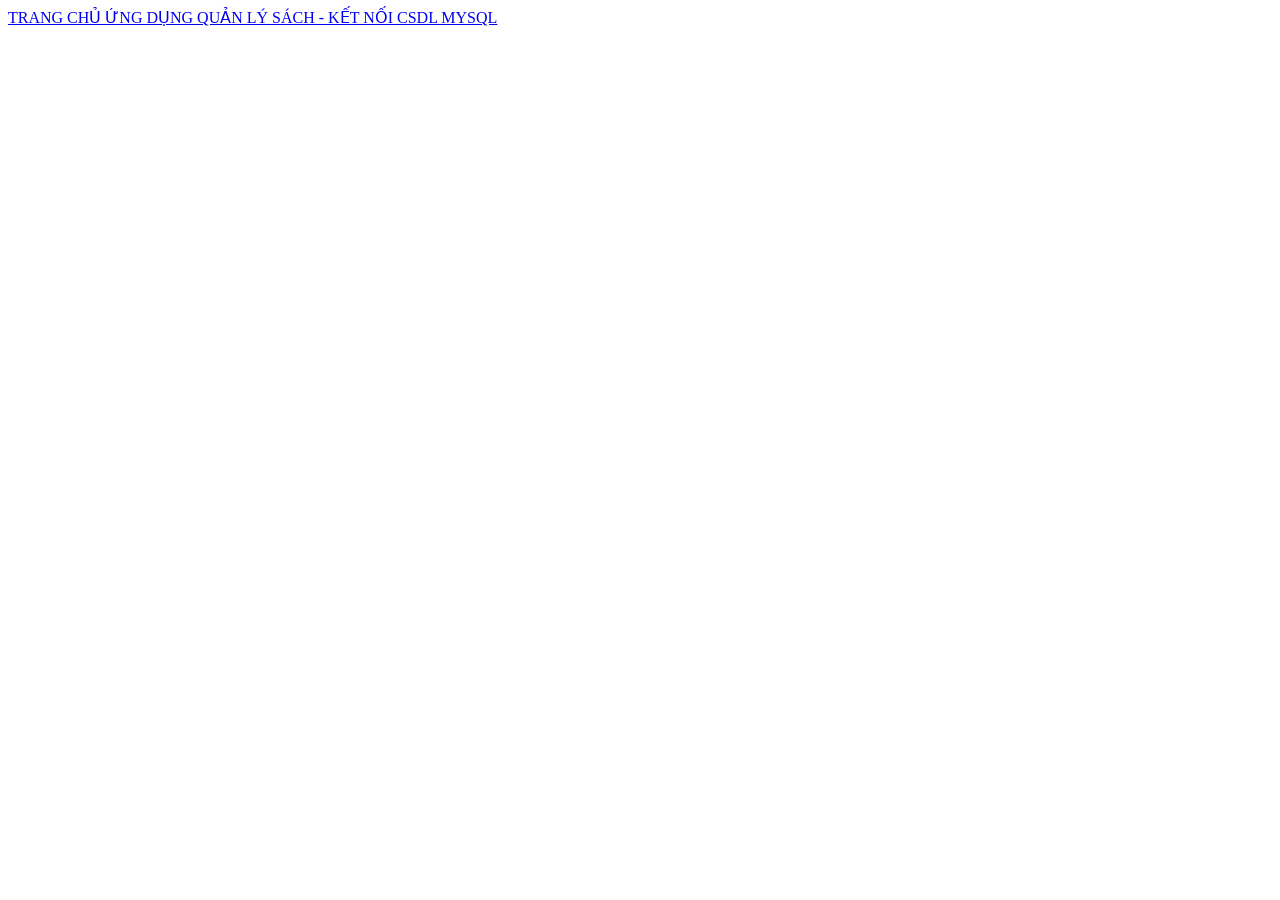
==== src/main/resources/templates/home/index.html @ 5df3b0e9 "Finish tasks basic" ====
<!DOCTYPE html>
<html xmlns:th="http://www.thymeleaf.org" lang="en">

<head>
    <meta charset="UTF-8">
    <meta http-equiv="X-UA-Compatible" content="IE=edge">

    <meta name="viewport" content="width=device-width, initial-scale=1.0">

    <title>ỨNG DỤNG QUẢN LÝ SÁCH</title>
    <th:block th:replace="~{layout::link-css}"></th:block>
    <th:block th:replace="~{layout::custom-css}"></th:block>
</head>

<body>
    <th:block th:replace="~{layout::header}"></th:block>
    <div class="container">
        <nav class="navbar navbar-light bg-light">
            <div class="container-fluid">
                <a class="navbar-brand" href="#">
                    TRANG CHỦ ỨNG DỤNG QUẢN LÝ SÁCH - KẾT NỐI CSDL MYSQL
                </a>
            </div>
        </nav>
    </div>
    <th:block th:replace="~{layout::footer}"></th:block>
</body>

</html>
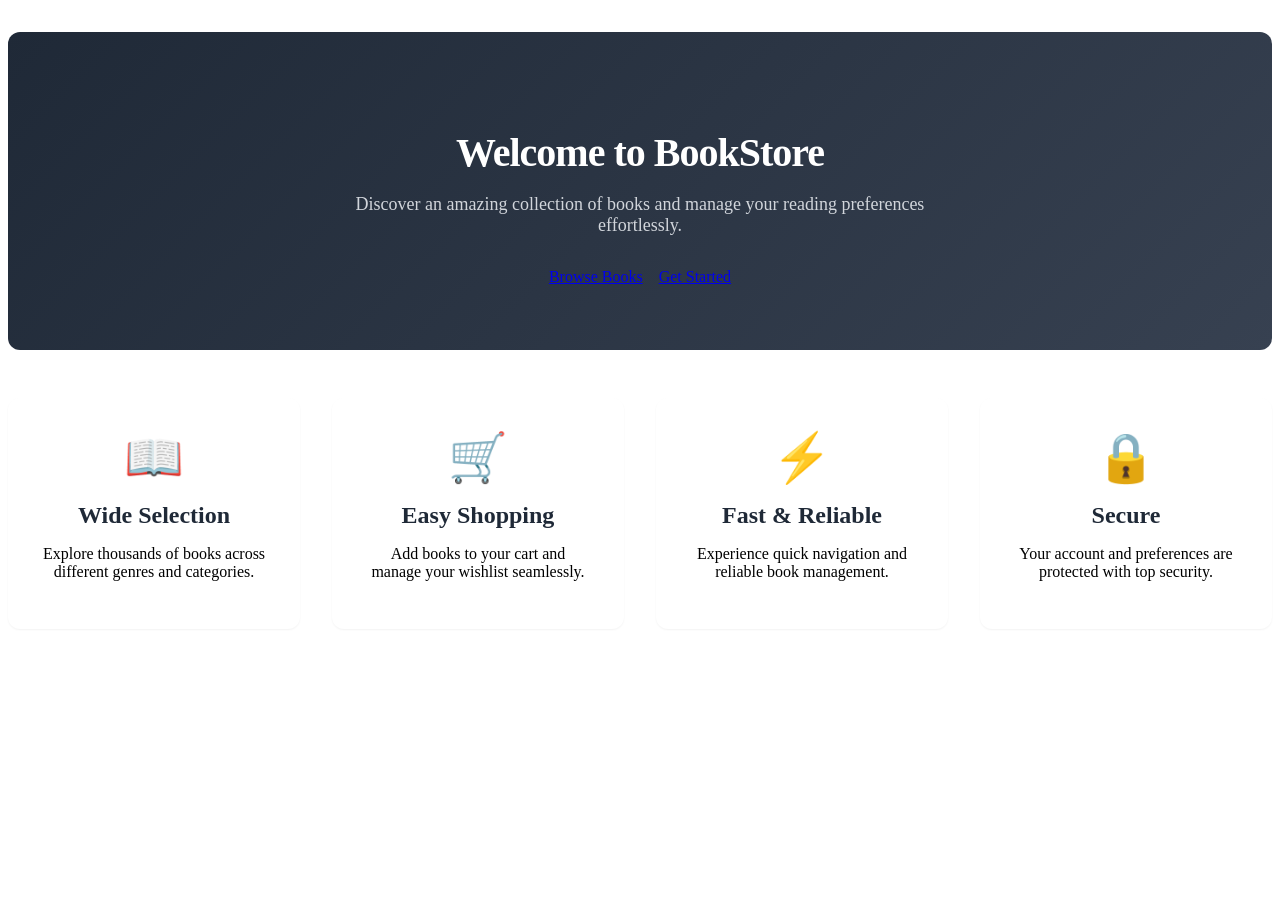
==== commit 0731850a: "refactor: redesign BookStore with modern, professional aesthetics Modernize UI with dark grey color " ====
--- a/src/main/resources/templates/home/index.html
+++ b/src/main/resources/templates/home/index.html
@@ -4,26 +4,115 @@
 <head>
     <meta charset="UTF-8">
     <meta http-equiv="X-UA-Compatible" content="IE=edge">
-
     <meta name="viewport" content="width=device-width, initial-scale=1.0">
-
-    <title>ỨNG DỤNG QUẢN LÝ SÁCH</title>
+    <title>Home - BookStore</title>
     <th:block th:replace="~{layout::link-css}"></th:block>
     <th:block th:replace="~{layout::custom-css}"></th:block>
+    <style>
+        .hero-section {
+            background: linear-gradient(135deg, #1f2937 0%, #374151 100%);
+            color: white;
+            padding: 4rem 0;
+            text-align: center;
+            border-radius: 0.75rem;
+            margin: 2rem 0;
+        }
+        
+        .hero-section h1 {
+            font-size: 2.5rem;
+            font-weight: 700;
+            margin-bottom: 1rem;
+            letter-spacing: -1px;
+        }
+        
+        .hero-section p {
+            font-size: 1.125rem;
+            color: #d1d5db;
+            margin-bottom: 2rem;
+            max-width: 600px;
+            margin-left: auto;
+            margin-right: auto;
+        }
+        
+        .hero-buttons {
+            display: flex;
+            gap: 1rem;
+            justify-content: center;
+            flex-wrap: wrap;
+        }
+        
+        .features {
+            display: grid;
+            grid-template-columns: repeat(auto-fit, minmax(250px, 1fr));
+            gap: 2rem;
+            margin: 3rem 0;
+        }
+        
+        .feature-card {
+            background: white;
+            padding: 2rem;
+            border-radius: 0.75rem;
+            box-shadow: 0 1px 2px 0 rgba(0, 0, 0, 0.05);
+            transition: all 0.3s ease;
+            text-align: center;
+        }
+        
+        .feature-card:hover {
+            box-shadow: 0 10px 15px -3px rgba(0, 0, 0, 0.1);
+            transform: translateY(-4px);
+        }
+        
+        .feature-card h3 {
+            font-size: 1.5rem;
+            margin: 1rem 0;
+            color: #1f2937;
+        }
+        
+        .feature-icon {
+            font-size: 3rem;
+            margin-bottom: 1rem;
+        }
+    </style>
 </head>
 
 <body>
     <th:block th:replace="~{layout::header}"></th:block>
-    <div class="container">
-        <nav class="navbar navbar-light bg-light">
-            <div class="container-fluid">
-                <a class="navbar-brand" href="#">
-                    TRANG CHỦ ỨNG DỤNG QUẢN LÝ SÁCH - KẾT NỐI CSDL MYSQL
-                </a>
+    
+    <main class="container">
+        <section class="hero-section">
+            <h1>Welcome to BookStore</h1>
+            <p>Discover an amazing collection of books and manage your reading preferences effortlessly.</p>
+            <div class="hero-buttons">
+                <a href="/books" class="btn btn-primary">Browse Books</a>
+                <a href="/login" sec:authorize="!isAuthenticated()" class="btn btn-outline-primary">Get Started</a>
             </div>
-        </nav>
-    </div>
+        </section>
+
+        <section class="features">
+            <div class="feature-card">
+                <div class="feature-icon">📖</div>
+                <h3>Wide Selection</h3>
+                <p>Explore thousands of books across different genres and categories.</p>
+            </div>
+            <div class="feature-card">
+                <div class="feature-icon">🛒</div>
+                <h3>Easy Shopping</h3>
+                <p>Add books to your cart and manage your wishlist seamlessly.</p>
+            </div>
+            <div class="feature-card">
+                <div class="feature-icon">⚡</div>
+                <h3>Fast & Reliable</h3>
+                <p>Experience quick navigation and reliable book management.</p>
+            </div>
+            <div class="feature-card">
+                <div class="feature-icon">🔒</div>
+                <h3>Secure</h3>
+                <p>Your account and preferences are protected with top security.</p>
+            </div>
+        </section>
+    </main>
+    
     <th:block th:replace="~{layout::footer}"></th:block>
 </body>
 
-</html>+</html>
